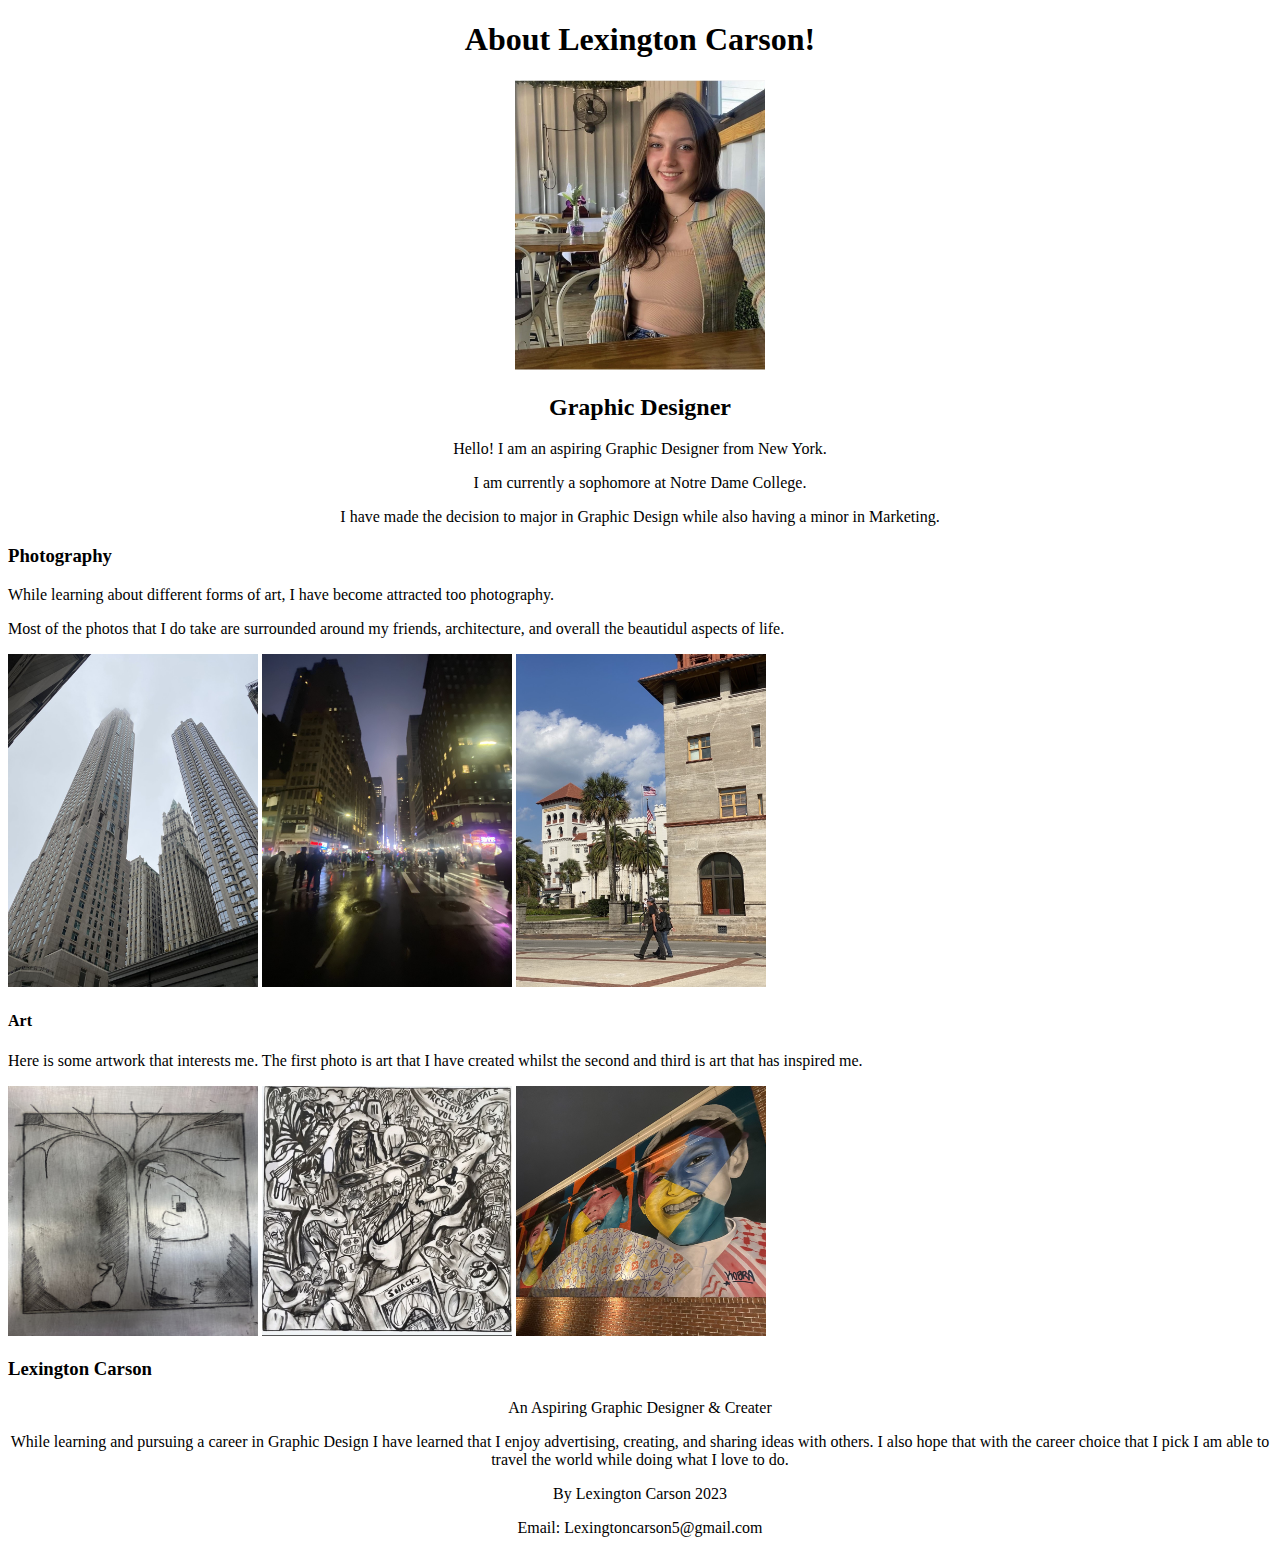
==== index.html @ f80af1eb "Update index.html" ====
<!DOCTYPE html>
<html>

<head>
    <meta charset="utf-8">
    <title>Lexington Carson</title>
    <link rel= "stylesheet" href="assets/bootstrap/css/bootstrap.min.css"> 
     
    
</head>
<body> 
   
    <body class="text-center" id="page-top" data-bs-spy="scroll" data-bs-target="#mainNav" data-bs-offset="54">
    
    <div id="about">
        <header class="Back-clean">
            
            <div class="col-md-6 col-lg-4 m-sm-auto item">
                
     <center><h1> About Lexington Carson!</h1></center> 
        <center><img src= "img/thumbnail_Image.jpg" width="250" height: "250"></center> 
         
                <center><h2> Graphic Designer</h2></center>
      
                <center><p> Hello! I am an aspiring Graphic Designer from New York. </p></center>
                <center><p> I am currently a sophomore at Notre Dame College.</p></center>
    <center><p> I have made the decision to major in Graphic Design while also having a minor in Marketing.</p></center> 
    
    <h3> Photography </h3> 
    <p> While learning about different forms of art, I have become attracted too photography.</p> 
    <p> Most of the photos that I do take are surrounded around my friends, architecture, and overall the beautidul aspects of life. </p> 
    <img src="img/buildings.jpg" width="250" height: "250">
    <img src="img/city.jpg" width="250" height: "250">
    <img src="img/more buildings.jpg" width= "250" height: "250">
                
    
    <h4> Art </h4> 
    <p> Here is some artwork that interests me. The first photo is art that I have created whilst the second and third is art that has inspired me.</p>
    <img src="img/art.jpg" width="250" height="250">
    <img src="img/more art.jpg" width="250" height="250">
    <img src="img/last art.jpg" width="250" height="250">
    
                
                <h3 class="font-monospace text-capitalize text-black-50 name"> Lexington Carson </h3>
                <center><p class="title">An Aspiring Graphic Designer & Creater</p></center>
            </div>
            <div class="container text-center">
                <center><p class="lead font-monospace text-break text-capitalize text-center text-sm-center text-md-center text-lg-center text-xxl-center d-xl-flex justify-content-xl-center align-items-xl-start description" title="00oıjıoj"> While learning and pursuing a career in Graphic Design I have learned that I enjoy advertising, creating, and sharing ideas with others. I also hope that with the career choice that I pick I am able to travel the world while doing what I love to do.</p></center>
                <div class="intro"></div>
            </div>
      
        </header>
    </div>
    <footer class="footer-basic"><code></code>
        <figure class="figure"></figure>
        <div class="social"><a href="https://linkedin.com/in/sirkiraz/"><i class="fab fa-linkedin"></i></a><a href="mailto:sirkalach@usa.com"><i class="fas fa-envelope"></i></a><a href="https://github.com/sirkiraz"><i class="icon ion-social-github"></i></a><a href="https://open.spotify.com/artist/6XrTOQA77k9fAUN58Jo7qL"><i class="fab fa-spotify"></i></a><a href="https://music.apple.com/tr/artist/sircherry/1531944212"><i class="fab fa-itunes-note"></i></a><a href="https://www.youtube.com/channel/UCEDJQOkBY_5OzNJSh5j9IPA"><i class="fab fa-youtube"></i></a><a href="https://twitter.com/sirkalach"><i class="icon ion-social-twitter"></i></a></div>
        <center><p class="copyright">By Lexington Carson <i class="fas fa-heart"></i> 2023</p></center>
        <center><p>Email: Lexingtoncarson5@gmail.com</p></center>
    </footer>
    <script src="assets/bootstrap/js/bootstrap.min.js"></script>
    <script src="assets/js/agency.js"></script>
   
    
  <style>
      body {background-color: pastelgreen;} 
      font {color: black;} 
  </style> 
   
</body>

</html>
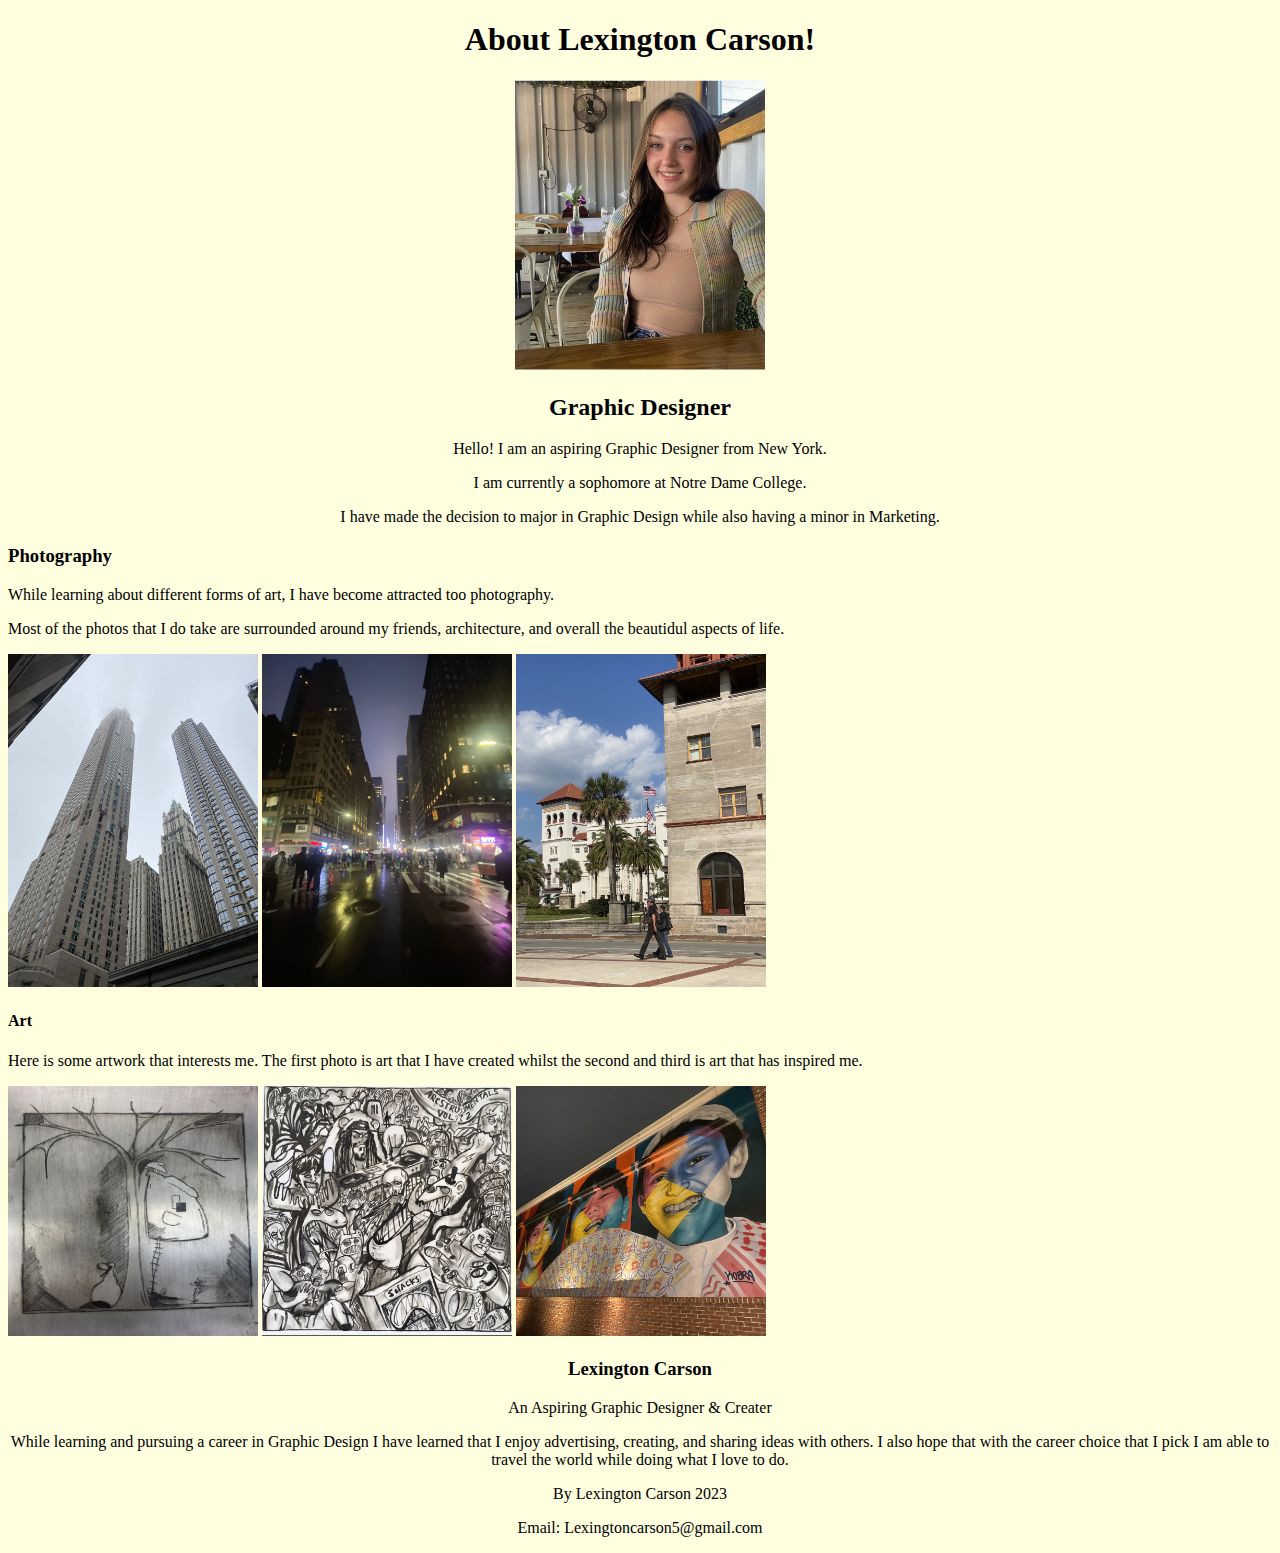
==== commit 644f98d2: "Update index.html" ====
--- a/index.html
+++ b/index.html
@@ -41,7 +41,7 @@
     <img src="img/last art.jpg" width="250" height="250">
     
                 
-                <h3 class="font-monospace text-capitalize text-black-50 name"> Lexington Carson </h3>
+                <center><h3 class="font-monospace text-capitalize text-black-50 name"> Lexington Carson </h3></center>
                 <center><p class="title">An Aspiring Graphic Designer & Creater</p></center>
             </div>
             <div class="container text-center">
@@ -62,7 +62,7 @@
    
     
   <style>
-      body {background-color: pastelgreen;} 
+      body {background-color: lightyellow;} 
       font {color: black;} 
   </style> 
    
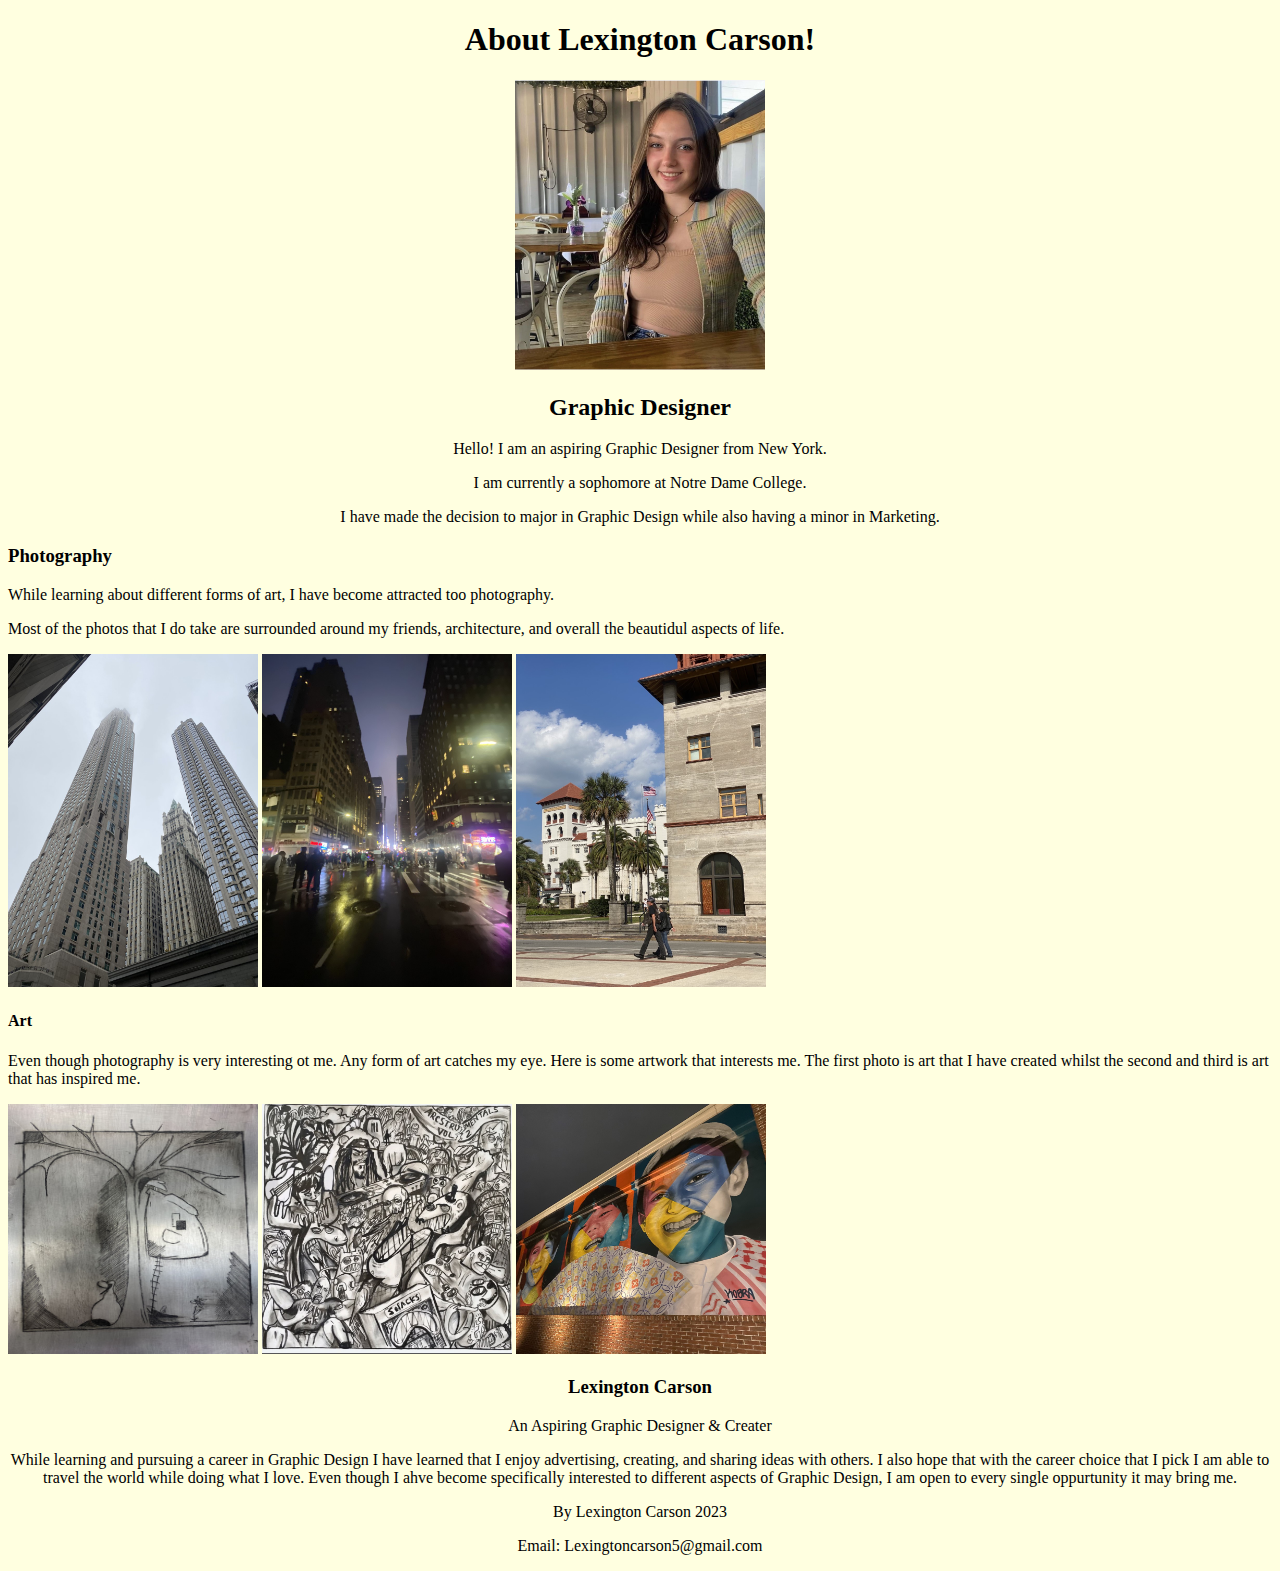
==== commit 7b2fbbc3: "Update index.html" ====
--- a/index.html
+++ b/index.html
@@ -35,17 +35,19 @@
                 
     
     <h4> Art </h4> 
-    <p> Here is some artwork that interests me. The first photo is art that I have created whilst the second and third is art that has inspired me.</p>
+    <p> Even though photography is very interesting ot me. Any form of art catches my eye. Here is some artwork that interests me. The first photo is art that I have created whilst the second and third is art that has inspired me.</p>
     <img src="img/art.jpg" width="250" height="250">
     <img src="img/more art.jpg" width="250" height="250">
     <img src="img/last art.jpg" width="250" height="250">
+                
+              
     
                 
                 <center><h3 class="font-monospace text-capitalize text-black-50 name"> Lexington Carson </h3></center>
                 <center><p class="title">An Aspiring Graphic Designer & Creater</p></center>
             </div>
             <div class="container text-center">
-                <center><p class="lead font-monospace text-break text-capitalize text-center text-sm-center text-md-center text-lg-center text-xxl-center d-xl-flex justify-content-xl-center align-items-xl-start description" title="00oıjıoj"> While learning and pursuing a career in Graphic Design I have learned that I enjoy advertising, creating, and sharing ideas with others. I also hope that with the career choice that I pick I am able to travel the world while doing what I love to do.</p></center>
+                <center><p class="lead font-monospace text-break text-capitalize text-center text-sm-center text-md-center text-lg-center text-xxl-center d-xl-flex justify-content-xl-center align-items-xl-start description" title="00oıjıoj"> While learning and pursuing a career in Graphic Design I have learned that I enjoy advertising, creating, and sharing ideas with others. I also hope that with the career choice that I pick I am able to travel the world while doing what I love. Even though I ahve become specifically interested to different aspects of Graphic Design, I am open to every single oppurtunity it may bring me.</p></center>
                 <div class="intro"></div>
             </div>
       
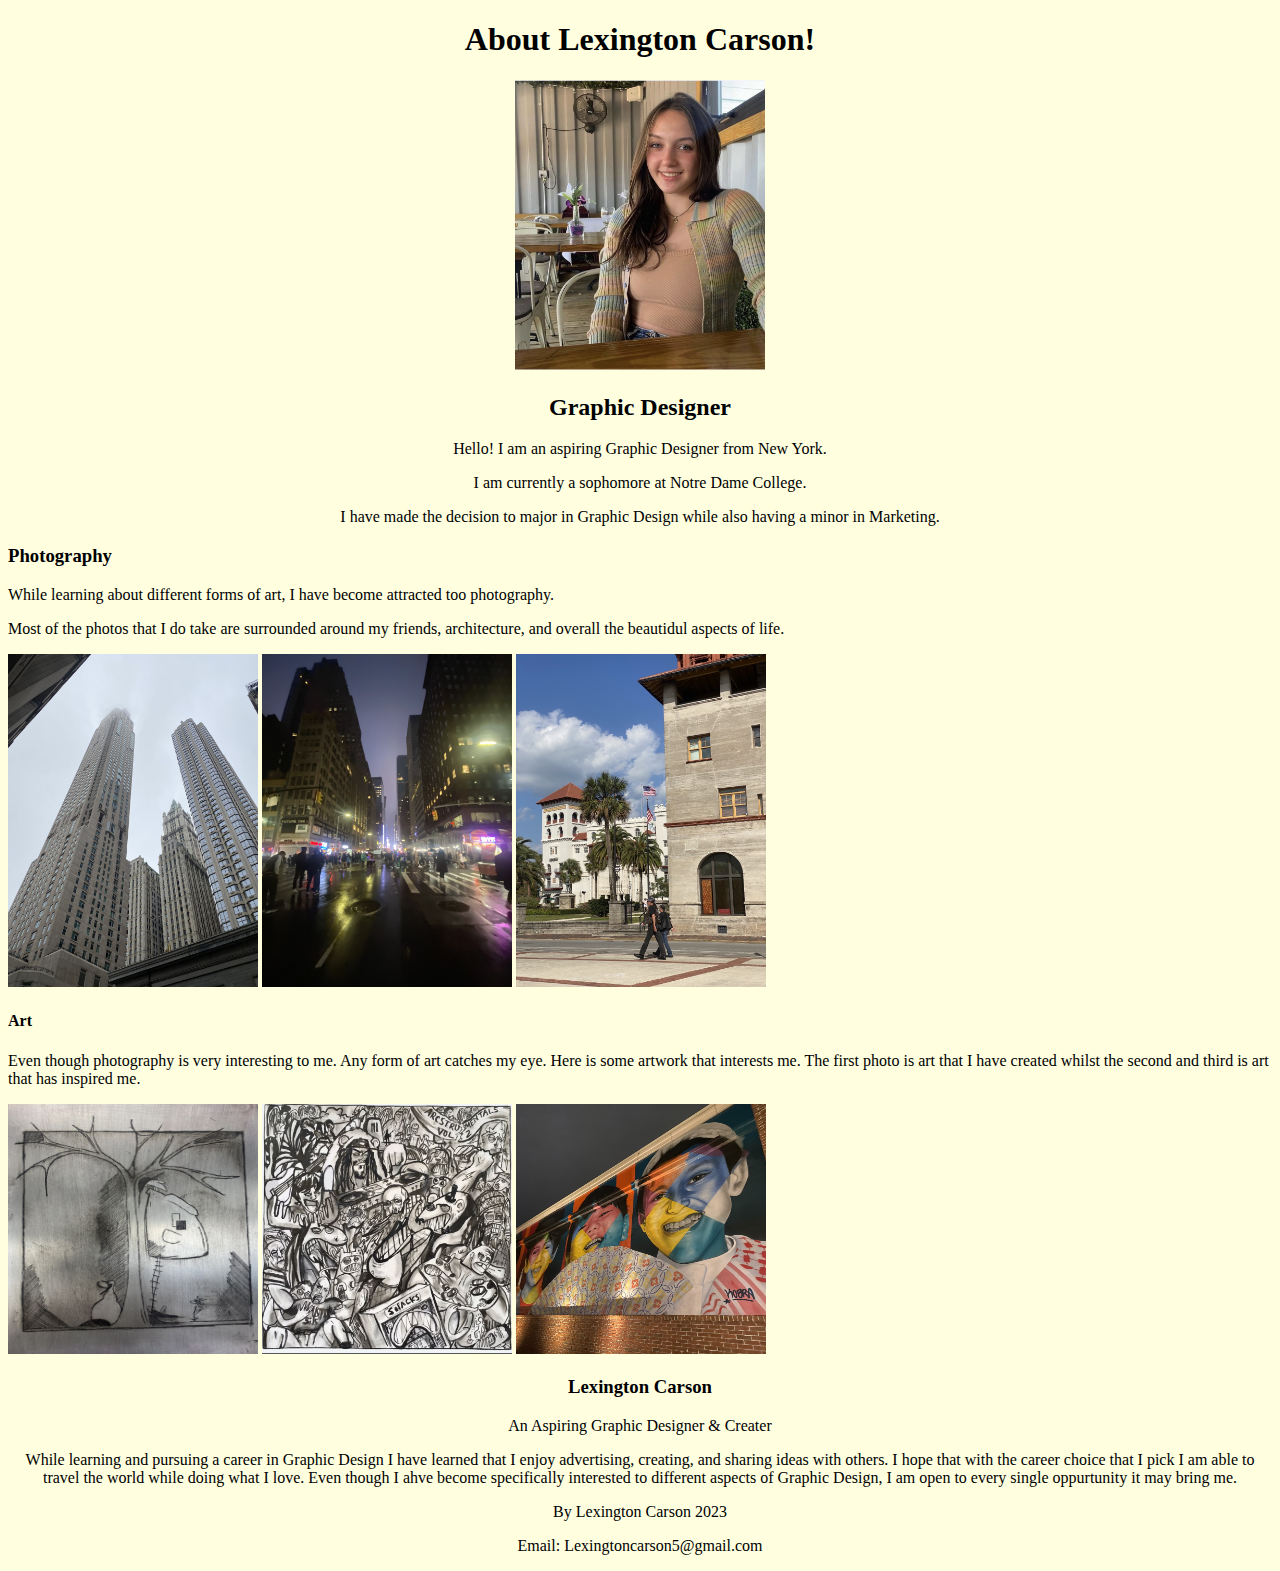
==== commit 9455f736: "Update index.html" ====
--- a/index.html
+++ b/index.html
@@ -35,7 +35,7 @@
                 
     
     <h4> Art </h4> 
-    <p> Even though photography is very interesting ot me. Any form of art catches my eye. Here is some artwork that interests me. The first photo is art that I have created whilst the second and third is art that has inspired me.</p>
+    <p> Even though photography is very interesting to me. Any form of art catches my eye. Here is some artwork that interests me. The first photo is art that I have created whilst the second and third is art that has inspired me.</p>
     <img src="img/art.jpg" width="250" height="250">
     <img src="img/more art.jpg" width="250" height="250">
     <img src="img/last art.jpg" width="250" height="250">
@@ -47,7 +47,7 @@
                 <center><p class="title">An Aspiring Graphic Designer & Creater</p></center>
             </div>
             <div class="container text-center">
-                <center><p class="lead font-monospace text-break text-capitalize text-center text-sm-center text-md-center text-lg-center text-xxl-center d-xl-flex justify-content-xl-center align-items-xl-start description" title="00oıjıoj"> While learning and pursuing a career in Graphic Design I have learned that I enjoy advertising, creating, and sharing ideas with others. I also hope that with the career choice that I pick I am able to travel the world while doing what I love. Even though I ahve become specifically interested to different aspects of Graphic Design, I am open to every single oppurtunity it may bring me.</p></center>
+                <center><p class="lead font-monospace text-break text-capitalize text-center text-sm-center text-md-center text-lg-center text-xxl-center d-xl-flex justify-content-xl-center align-items-xl-start description" title="00oıjıoj"> While learning and pursuing a career in Graphic Design I have learned that I enjoy advertising, creating, and sharing ideas with others. I hope that with the career choice that I pick I am able to travel the world while doing what I love. Even though I ahve become specifically interested to different aspects of Graphic Design, I am open to every single oppurtunity it may bring me.</p></center>
                 <div class="intro"></div>
             </div>
       
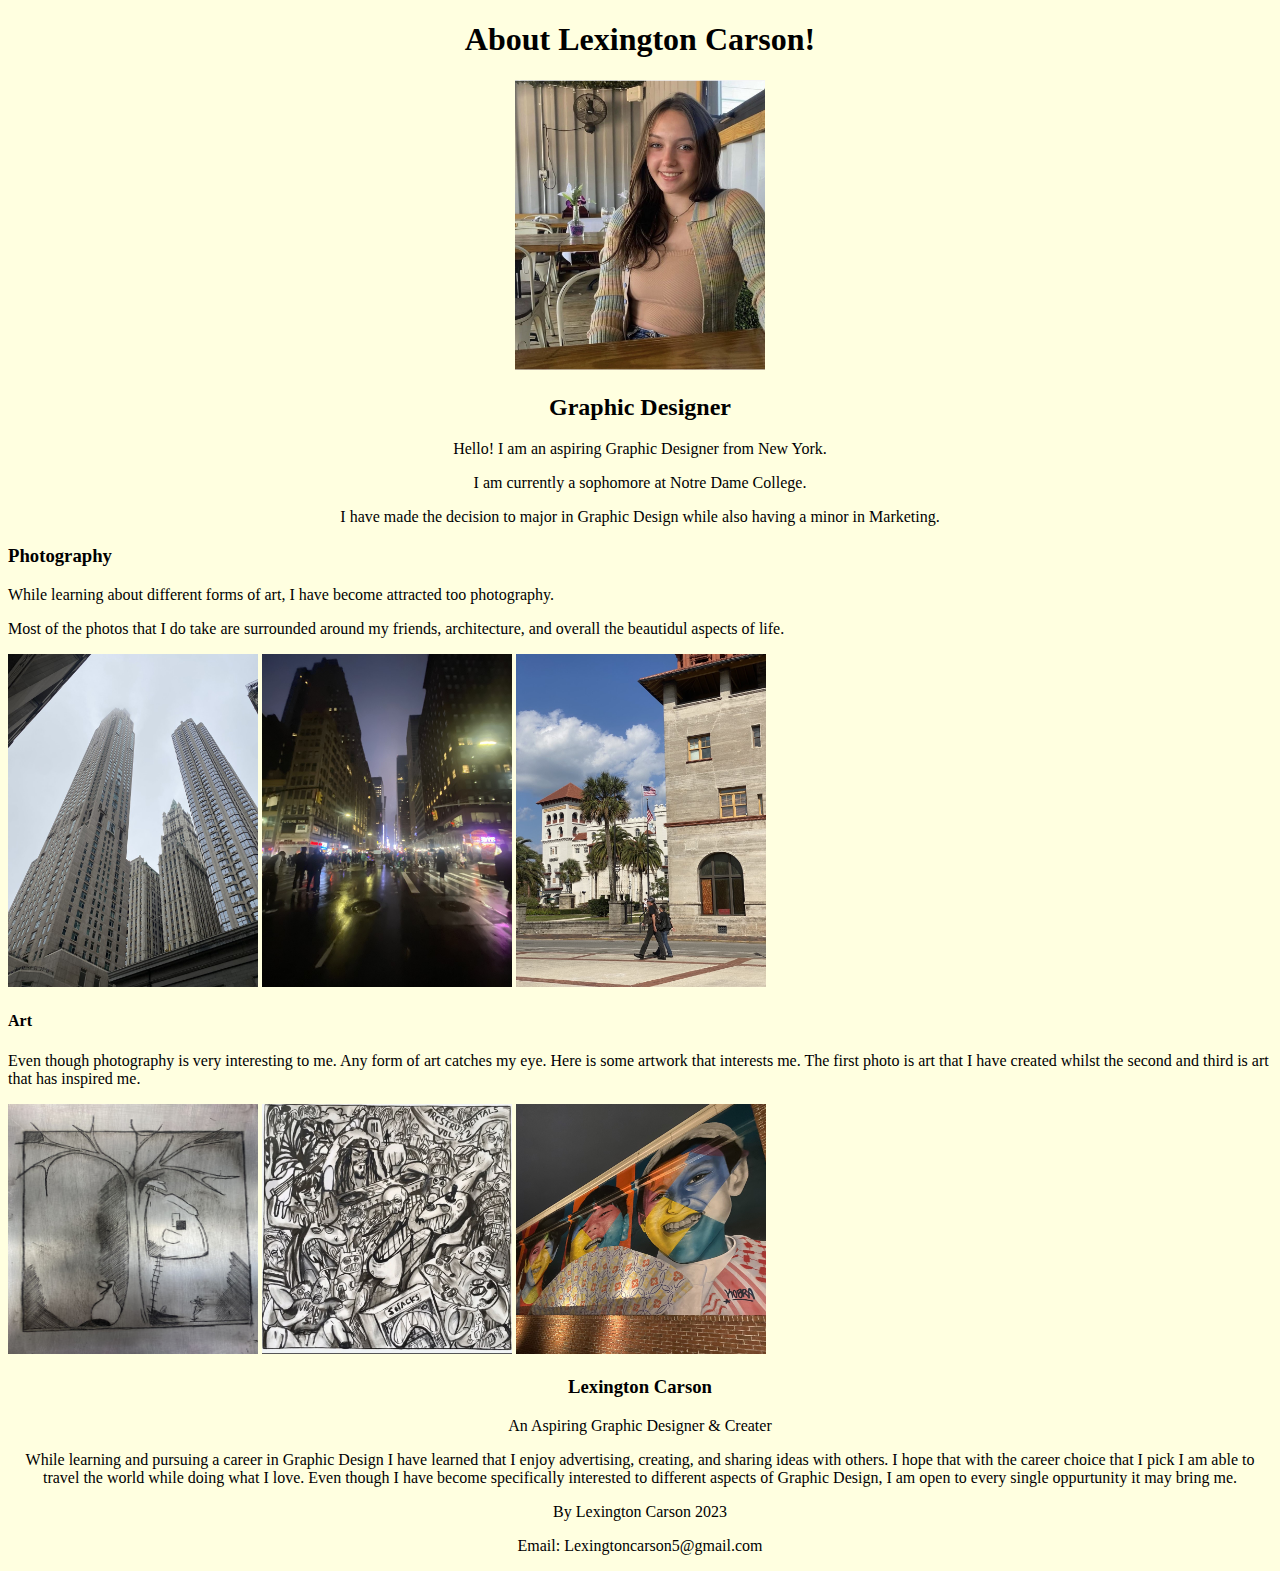
==== commit 50e9d8d0: "Update index.html" ====
--- a/index.html
+++ b/index.html
@@ -47,7 +47,7 @@
                 <center><p class="title">An Aspiring Graphic Designer & Creater</p></center>
             </div>
             <div class="container text-center">
-                <center><p class="lead font-monospace text-break text-capitalize text-center text-sm-center text-md-center text-lg-center text-xxl-center d-xl-flex justify-content-xl-center align-items-xl-start description" title="00oıjıoj"> While learning and pursuing a career in Graphic Design I have learned that I enjoy advertising, creating, and sharing ideas with others. I hope that with the career choice that I pick I am able to travel the world while doing what I love. Even though I ahve become specifically interested to different aspects of Graphic Design, I am open to every single oppurtunity it may bring me.</p></center>
+                <center><p class="lead font-monospace text-break text-capitalize text-center text-sm-center text-md-center text-lg-center text-xxl-center d-xl-flex justify-content-xl-center align-items-xl-start description" title="00oıjıoj"> While learning and pursuing a career in Graphic Design I have learned that I enjoy advertising, creating, and sharing ideas with others. I hope that with the career choice that I pick I am able to travel the world while doing what I love. Even though I have become specifically interested to different aspects of Graphic Design, I am open to every single oppurtunity it may bring me.</p></center>
                 <div class="intro"></div>
             </div>
       
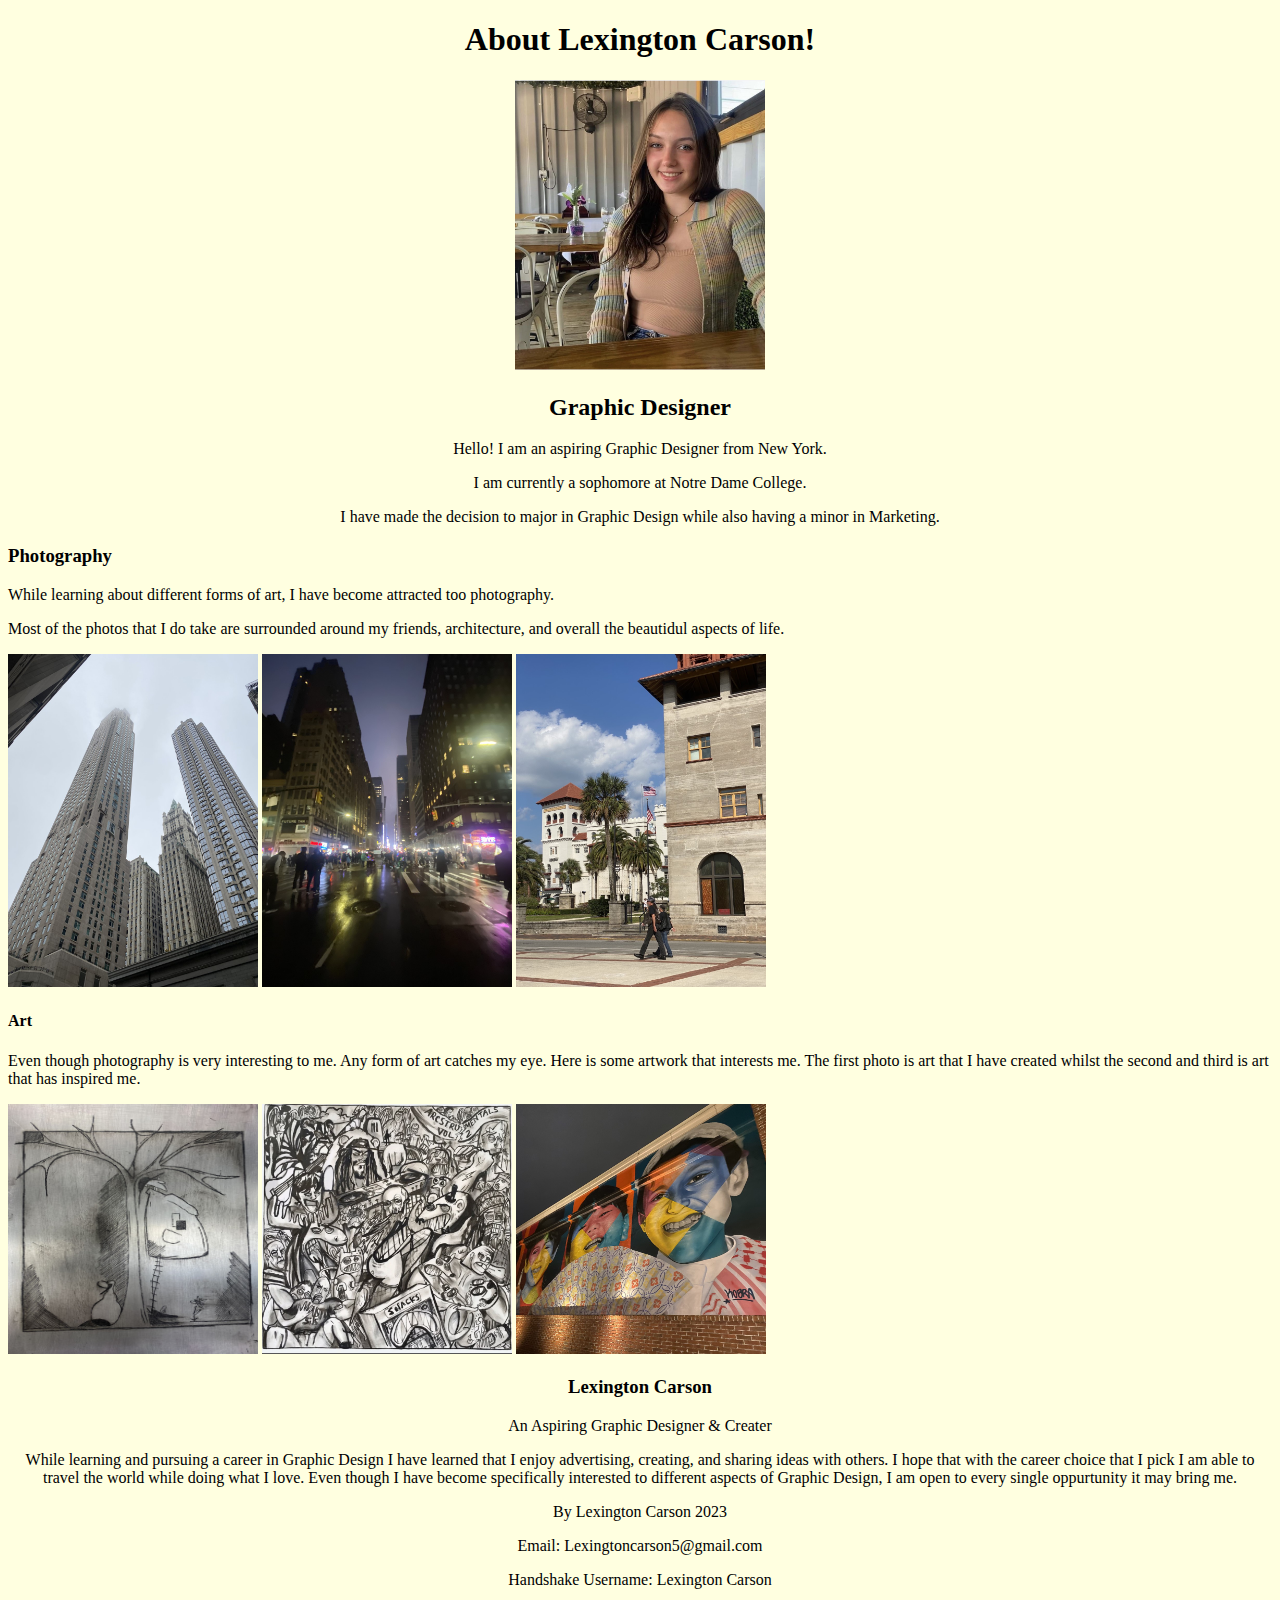
==== commit cbd6e469: "Update index.html" ====
--- a/index.html
+++ b/index.html
@@ -58,6 +58,7 @@
         <div class="social"><a href="https://linkedin.com/in/sirkiraz/"><i class="fab fa-linkedin"></i></a><a href="mailto:sirkalach@usa.com"><i class="fas fa-envelope"></i></a><a href="https://github.com/sirkiraz"><i class="icon ion-social-github"></i></a><a href="https://open.spotify.com/artist/6XrTOQA77k9fAUN58Jo7qL"><i class="fab fa-spotify"></i></a><a href="https://music.apple.com/tr/artist/sircherry/1531944212"><i class="fab fa-itunes-note"></i></a><a href="https://www.youtube.com/channel/UCEDJQOkBY_5OzNJSh5j9IPA"><i class="fab fa-youtube"></i></a><a href="https://twitter.com/sirkalach"><i class="icon ion-social-twitter"></i></a></div>
         <center><p class="copyright">By Lexington Carson <i class="fas fa-heart"></i> 2023</p></center>
         <center><p>Email: Lexingtoncarson5@gmail.com</p></center>
+        <center><p>Handshake Username: Lexington Carson</p></center>
     </footer>
     <script src="assets/bootstrap/js/bootstrap.min.js"></script>
     <script src="assets/js/agency.js"></script>
